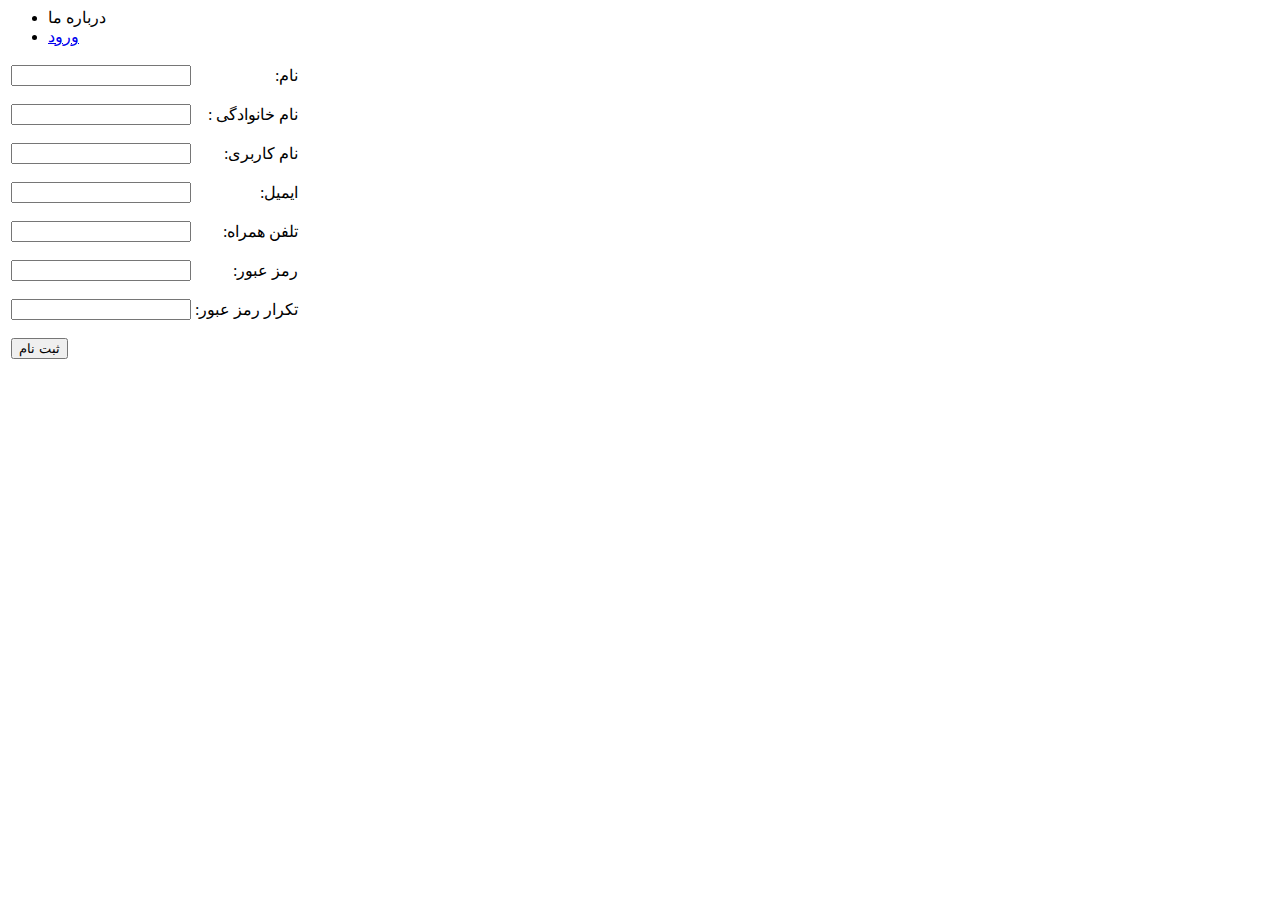
==== index.html @ 3fec50b6 "Add files via upload" ====
﻿<html>
	<head>
		<title>slider</title>
                <meta charset="utf-8">
		<link rel="stylesheet" type="text/css" href="css/style.css" />
                <link rel="stylesheet" type="text/css" href="css1.css" />
	</head>
	<body>
                <div class="top">
                  <ul>
                    <li><a>درباره ما</a></li>
                    <li><a href="loginpage.html">ورود</a></li>
                  </ul>
                </div>
                <div class="content">
                   <div>
                      <form method="post" action="signup.php">
                          <table class="input-fields">
                             <tr><td><input type="text" name="username"></td><td><span>نام:</span></td></tr>
                             <tr><td><input type="text" name="username"></td><td><span>نام خانوادگی :</span></td></tr>
                             <tr><td><input type="text" name="username"></td><td><span>نام کاربری:</span></td></tr>
                             <tr><td><input type="text" name="username"></td><td><span>ایمیل:</span></td></tr>
                             <tr><td><input type="text" name="username"></td><td><span>تلفن همراه:</span></td></tr>
                             <tr><td><input type="password" name="password"></td><td><span>رمز عبور:</span></td></tr>
                             <tr><td><input type="password" name="repassword"></td><td><span>تکرار رمز عبور:</span></td></tr>
                             <tr><td><input type="submit" value="ثبت نام"></td></tr>
                          </table>
                       </form>
                    </div>
                </div>		
	</body>
</html>
---- css1.css ----
input-fields{
   margin: 0 auto;
}
.input-fields td{
   padding-bottom: 15px;
}
.input-fields td span{
   float: right;
   direction:rtl;
}
.input-fields td input[type=text], .input-fields td input[type=password]{
   width: 180px;
}
.input-fields td a{
   float: right;
   margin-top: 3px;
}
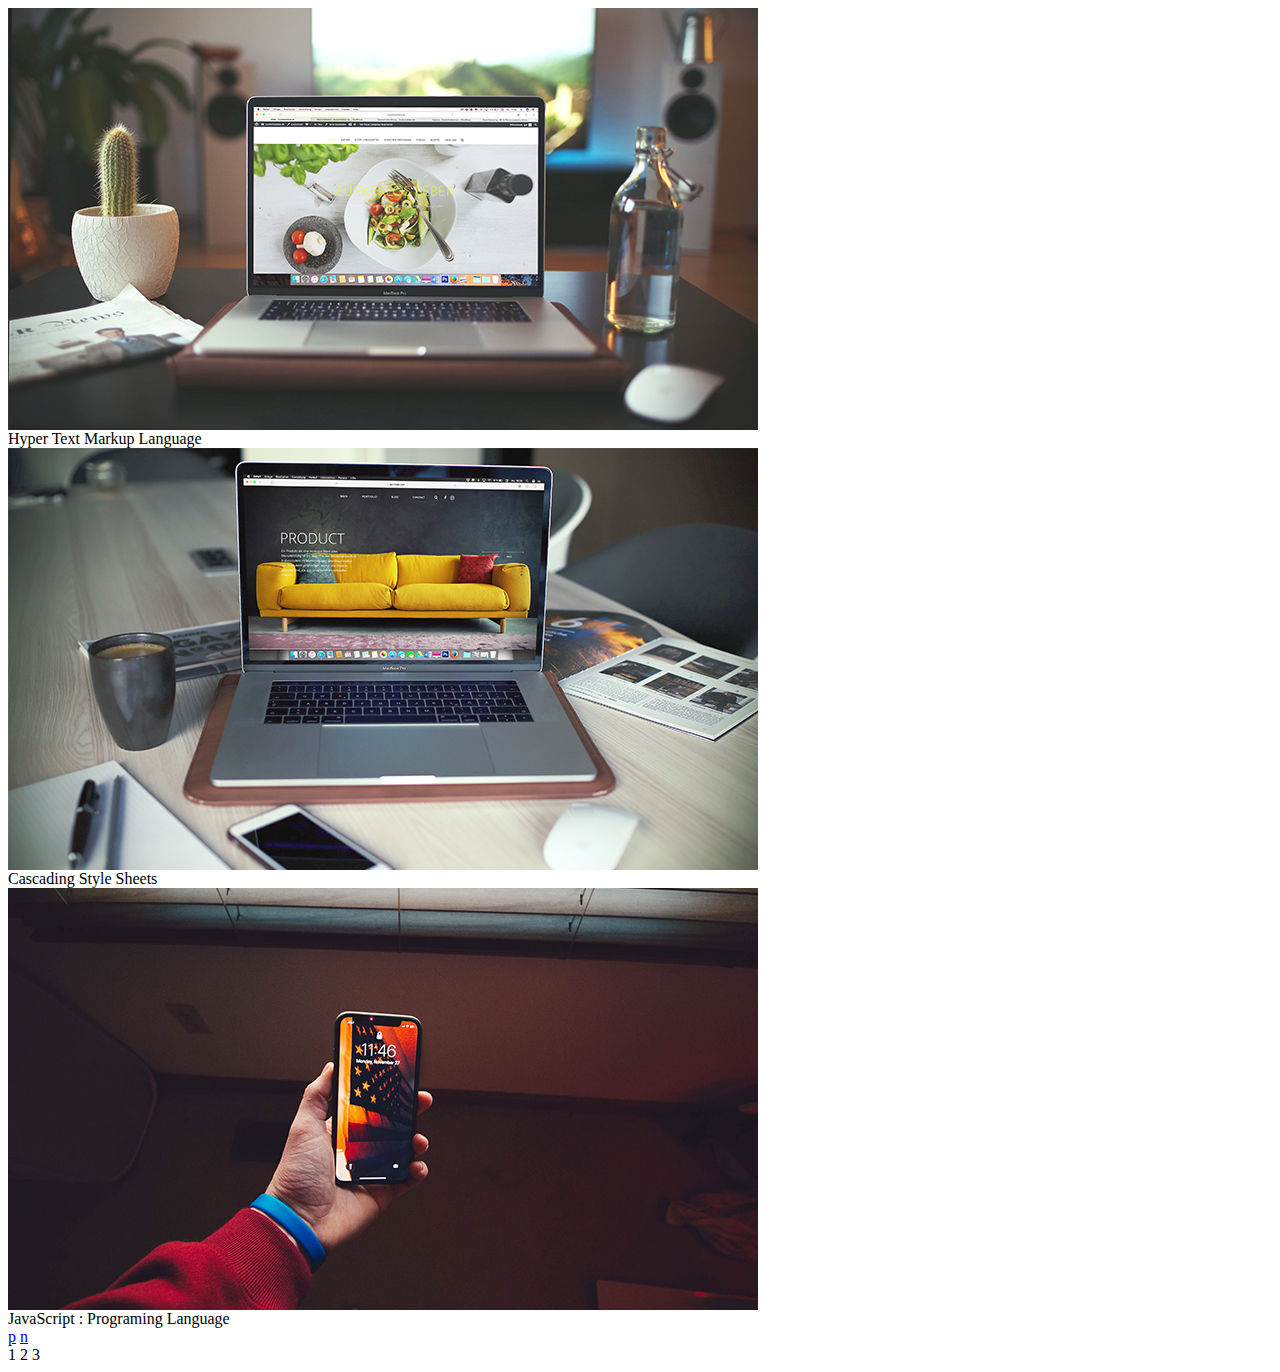
==== commit d0d3680d: "Add files via upload" ====
--- a/index.html
+++ b/index.html
@@ -1,32 +1,46 @@
 ﻿<html>
 	<head>
 		<title>slider</title>
-                <meta charset="utf-8">
 		<link rel="stylesheet" type="text/css" href="css/style.css" />
-                <link rel="stylesheet" type="text/css" href="css1.css" />
 	</head>
 	<body>
-                <div class="top">
-                  <ul>
-                    <li><a>درباره ما</a></li>
-                    <li><a href="loginpage.html">ورود</a></li>
-                  </ul>
-                </div>
-                <div class="content">
-                   <div>
-                      <form method="post" action="signup.php">
-                          <table class="input-fields">
-                             <tr><td><input type="text" name="username"></td><td><span>نام:</span></td></tr>
-                             <tr><td><input type="text" name="username"></td><td><span>نام خانوادگی :</span></td></tr>
-                             <tr><td><input type="text" name="username"></td><td><span>نام کاربری:</span></td></tr>
-                             <tr><td><input type="text" name="username"></td><td><span>ایمیل:</span></td></tr>
-                             <tr><td><input type="text" name="username"></td><td><span>تلفن همراه:</span></td></tr>
-                             <tr><td><input type="password" name="password"></td><td><span>رمز عبور:</span></td></tr>
-                             <tr><td><input type="password" name="repassword"></td><td><span>تکرار رمز عبور:</span></td></tr>
-                             <tr><td><input type="submit" value="ثبت نام"></td></tr>
-                          </table>
-                       </form>
-                    </div>
-                </div>		
+
+		<div id="slider">
+			<div class="slide active">
+				<img src="1.jpg" alt="img1" title="img1" />
+				<div class="text">Hyper Text Markup Language</div>
+			</div>
+
+			<div class="slide">
+				<img src="2.jpg" alt="img1" title="img1" />
+				<div class="text">Cascading Style Sheets</div>
+			</div>
+
+			<div class="slide">
+				<img src="4.jpg" alt="img1" title="img1" />
+				<div class="text"> JavaScript : Programing Language</div>
+			</div>
+			
+
+			<a href="#" class="prev">p</a>
+			<a href="#" class="next">n</a>
+		</div>
+
+		
+			<div id="dots">
+				<span class="active dot">1</span>
+				<span class="dot">2</span>
+				<span class="dot">3</span>
+			</div>
+
+
+
+
+
+
+
+
+
 	</body>
 </html>
+<script src="js/script.js"></script>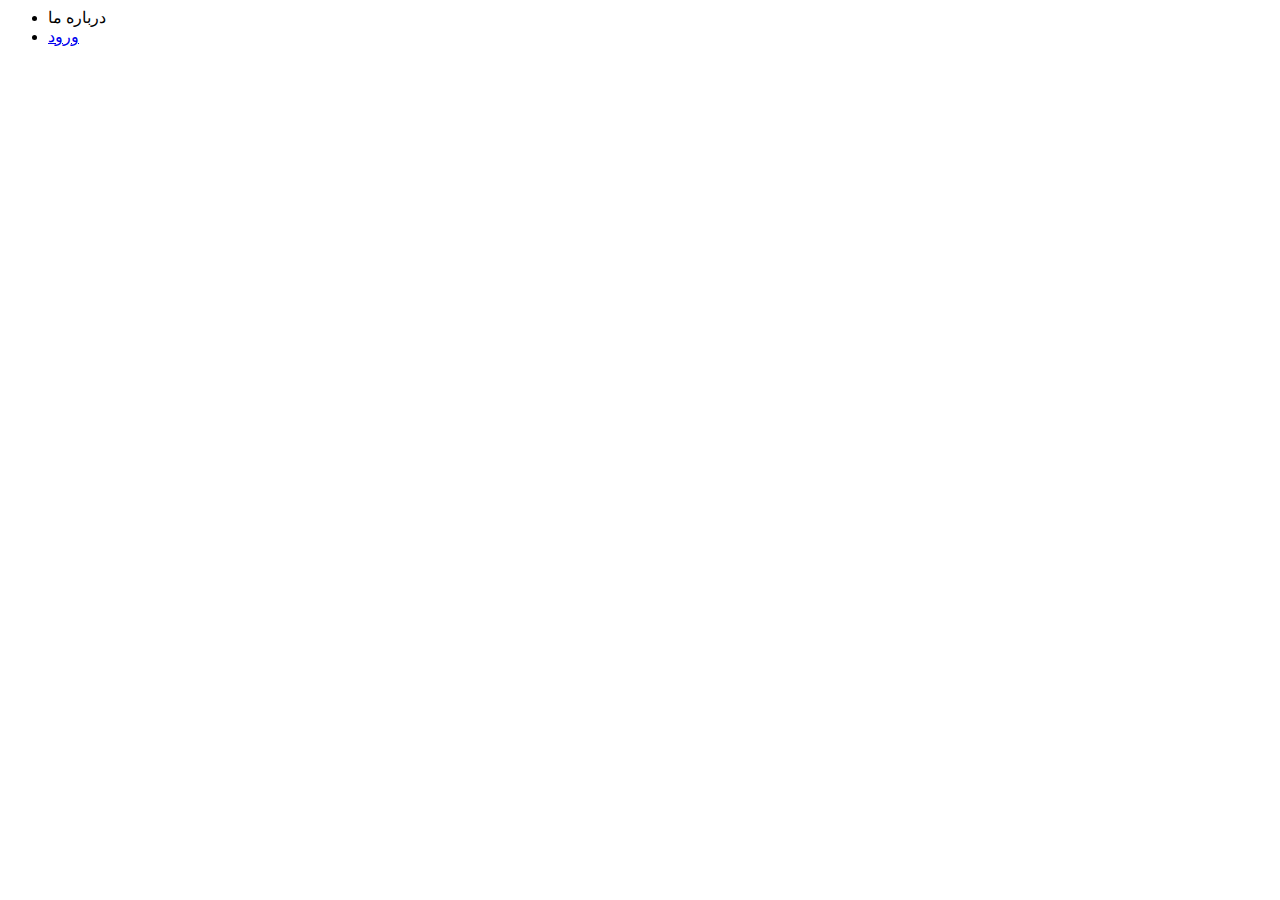
==== commit a32022d2: "Add files via upload" ====
--- a/index.html
+++ b/index.html
@@ -1,46 +1,14 @@
 ﻿<html>
-	<head>
-		<title>slider</title>
-		<link rel="stylesheet" type="text/css" href="css/style.css" />
-	</head>
-	<body>
-
-		<div id="slider">
-			<div class="slide active">
-				<img src="1.jpg" alt="img1" title="img1" />
-				<div class="text">Hyper Text Markup Language</div>
-			</div>
-
-			<div class="slide">
-				<img src="2.jpg" alt="img1" title="img1" />
-				<div class="text">Cascading Style Sheets</div>
-			</div>
-
-			<div class="slide">
-				<img src="4.jpg" alt="img1" title="img1" />
-				<div class="text"> JavaScript : Programing Language</div>
-			</div>
-			
-
-			<a href="#" class="prev">p</a>
-			<a href="#" class="next">n</a>
-		</div>
-
-		
-			<div id="dots">
-				<span class="active dot">1</span>
-				<span class="dot">2</span>
-				<span class="dot">3</span>
-			</div>
-
-
-
-
-
-
-
-
-
-	</body>
+  <head>
+    <title>ie_exam</title>
+    <meta charset="utf-8">
+    <link rel="stylesheet" type="text/css" href="css/style.css" />
+    <link rel="stylesheet" type="text/css" href="css1.css" />
+  </head>
+    <body>
+       <ul>
+         <li><a>درباره ما</a></li>
+         <li><a href="loginpage.html">ورود</a></li>
+        </ul>	
+    </body>
 </html>
-<script src="js/script.js"></script>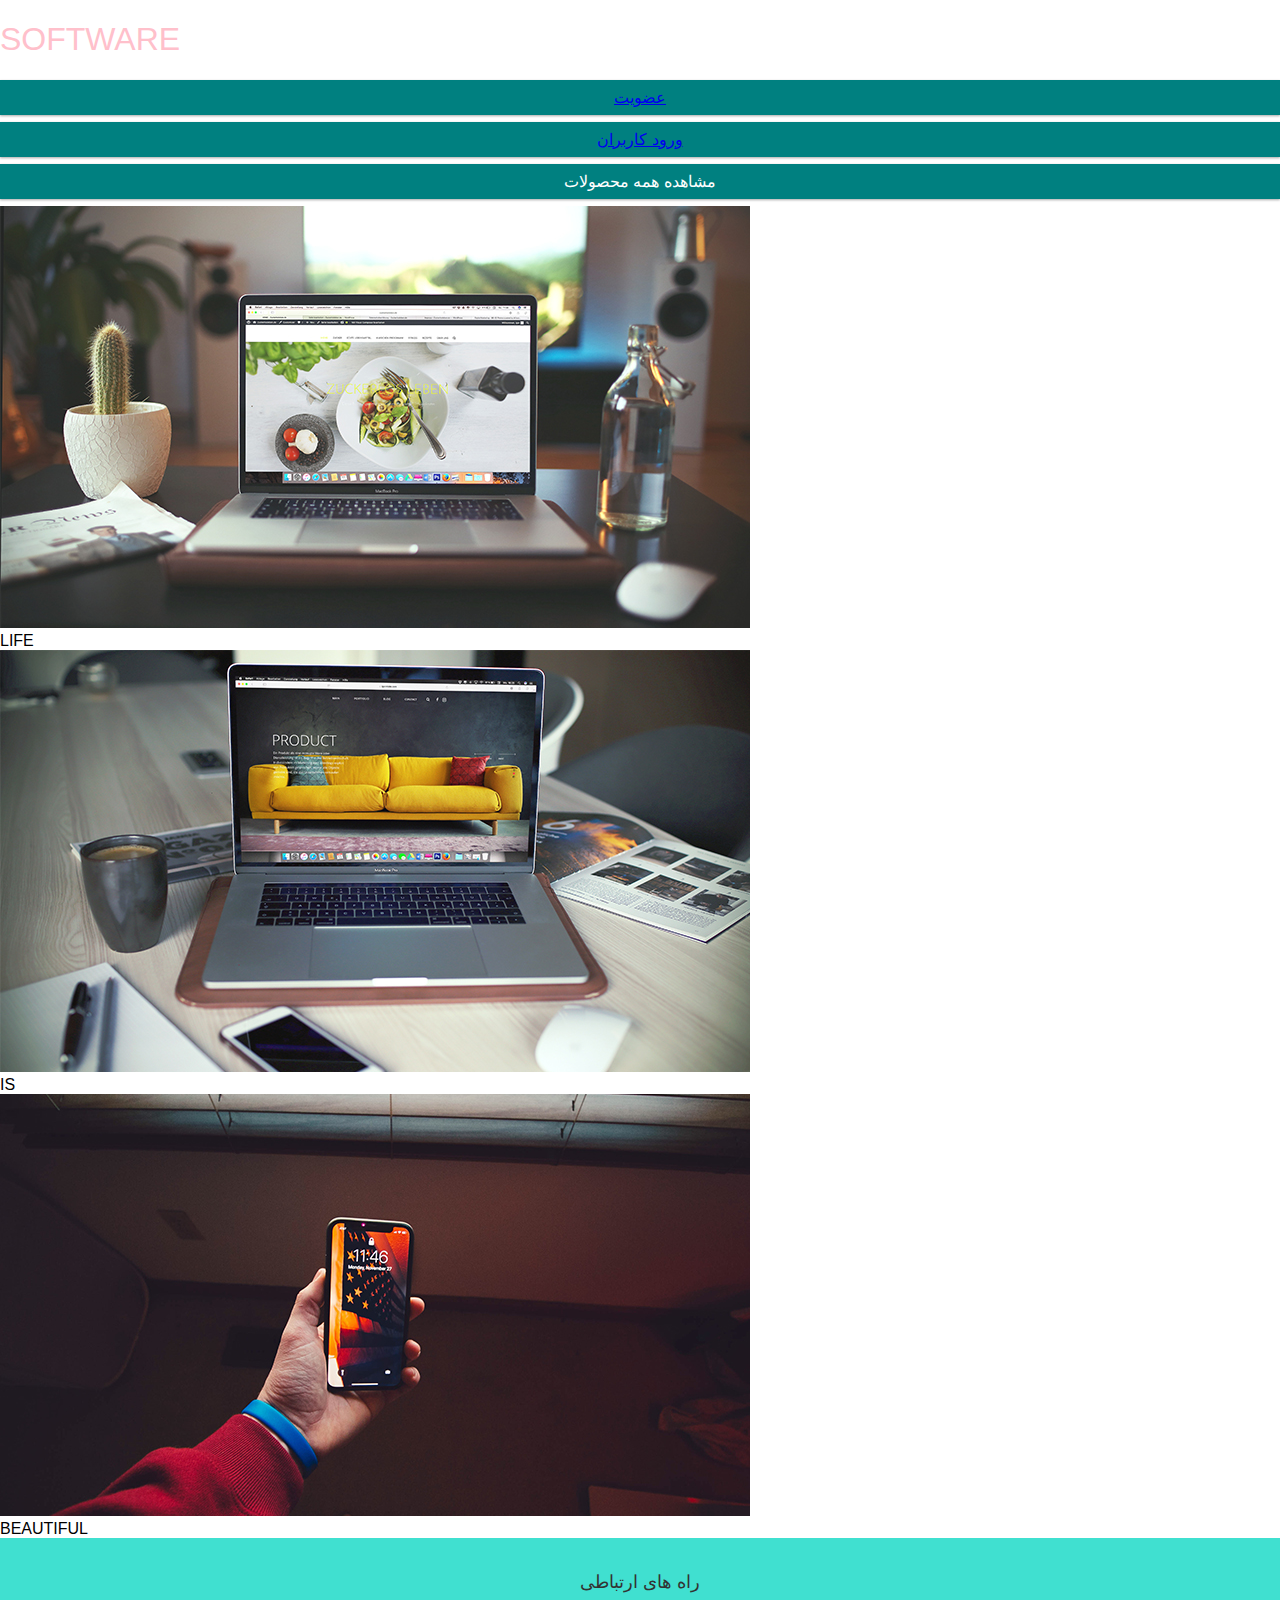
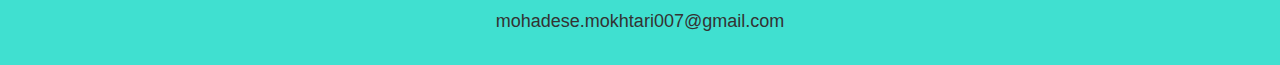
==== commit 723a6bf9: "Rename 4.HTML to index.html" ====
--- a/index.html
+++ b/index.html
@@ -1,14 +1,42 @@
-﻿<html>
-  <head>
-    <title>ie_exam</title>
-    <meta charset="utf-8">
-    <link rel="stylesheet" type="text/css" href="css/style.css" />
-    <link rel="stylesheet" type="text/css" href="css1.css" />
-  </head>
-    <body>
-       <ul>
-         <li><a>درباره ما</a></li>
-         <li><a href="loginpage.html">ورود</a></li>
-        </ul>	
-    </body>
+﻿<!DOCTYPE html>
+<html>
+ <head>
+  <title>ie_exam</title>
+  <link rel="stylesheet" type="text/css" href="CSS2.css">
+ </head>
+ <body>
+  <div class="header22">
+  <h1>software</h1>
+  </div>
+  <div class="row">
+    <div class="col1 col-s-3 menu">
+      <ul>
+        <li><a href="index0.html" id="cv_1_link" >عضویت</a></li>
+        <li><a href="loginpage1.html" id="cv_1_link" >ورود کاربران</a></li>
+        <li>مشاهده همه محصولات</li>
+      </ul>
+     </div>
+  
+  </div>
+ 
+  <div id="slider">
+    <div class="slide active">
+	<img src="1.jpg" alt="img1" title="img1" />
+	   <div class="text">LIFE</div>
+    </div>
+
+    <div class="slide">
+	<img src="2.jpg" alt="img1" title="img1" />
+	<div class="text">IS</div>
+    </div>
+    <div class="slide">
+	<img src="4.jpg" alt="img1" title="img1" />
+	<div class="text"> BEAUTIFUL</div>
+    </div>
+  </div>
+   <div class="footer">
+    <p>راه های ارتباطی</p>
+    <p>mohadese.mokhtari007@gmail.com</p>
+   </div>
+  </body>
 </html>
--- a/CSS2.css
+++ b/CSS2.css
@@ -0,0 +1,174 @@
+﻿body {
+  font-family: Arial, Helvetica, sans-serif;background-color: #FFF;
+  margin: 0 auto;
+}
+* {
+  box-sizing: border-box;
+}
+
+
+.header {
+  grid-area: header; background-color: #F00;  text-align: center; }
+.grid-container {
+  display: grid;
+  grid-template-areas: 
+    'header header header header header header' 
+    'left middle middle middle middle right' 
+    'footer footer footer footer footer footer';
+} 
+.left,middle,right {
+  padding: 10px;
+  height: 300px;
+}
+
+.middle {
+  grid-area: middle;
+  text-align: center;
+}
+
+.footer {
+  grid-area: footer;
+  background-color: #F00;
+  padding: 10px;
+  text-align: center;
+}
+.th,td{   border:5px  solid  red;
+    
+  }
+ 
+.table{ border-collapse:collapse;width:100%;text-align:center;} 
+
+
+ 
+
+h1 {
+  color: #ffc0cb ;
+  font-family: 'Oswald', sans-serif;
+  font-size: 32px;
+  font-weight: 300;
+  text-transform: uppercase;
+}
+ 
+
+h2 {
+  color: #333;
+  font-family: 'Varela Round', sans-serif;
+  font-size: 26px;
+  font-weight: 100;
+  margin: 0 auto 20px auto;
+}
+ 
+
+h3 {
+  color: #466995;
+  font-family: 'Oswald', sans-serif;
+  font-size: 18px;
+  text-align: center;
+  font-weight: 700;
+  text-transform: uppercase;
+  padding: 30px;
+}
+ 
+
+h4 {
+  color: #466995;
+  font-family: 'Oswald', sans-serif;
+  font-size: 18px;
+  font-weight: 300;
+  letter-spacing: 2px;
+  text-align: center;
+  text-transform: uppercase
+}
+ 
+
+p {
+  color: #333;
+  font-family: 'Varela Round', sans-serif;
+  font-size: 18px;
+}
+
+footer {
+  background-color: #DBE9EE;
+  text-align: center;
+}
+      
+
+.welcome {
+  background-color: #DBE9EE;
+  padding: 40px;
+  text-align: center;
+  width: 100%;
+}      
+.topnav {
+  overflow: hidden;
+  background-color: #333;
+}
+.topnav a {
+  float: left;
+  display: block;
+  color: #f2f2f2;
+  text-align: center;
+  padding: 14px 16px;
+  text-decoration: none;
+}
+.topnav a:hover {
+  background-color: #ddd;
+  color: black;
+}
+}
+.header22 {
+  background-color: #40E0D0;
+  color: #ffffff;
+  padding: 15px;
+  text-align:center;
+}
+
+.menu ul {
+  list-style-type: none;
+  margin: 0;
+  padding: 0;
+  text-align:center;
+}
+.menu li {
+  padding: 8px;
+  margin-bottom: 7px;
+  background-color: #008080;
+  color: #ffffff;
+  box-shadow: 0 1px 3px rgba(0,0,0,0.12), 0 1px 2px rgba(0,0,0,0.24);
+  text-align:center;
+}
+
+.menu li:hover {
+  background-color: #40E0D0;
+}
+
+.aside {
+  background-color: #40E0D0;
+  padding: 15px;
+  color: #ffffff;
+  text-align: center;
+  font-size: 14px;
+  box-shadow: 0 1px 3px rgba(0,0,0,0.12), 0 1px 2px rgba(0,0,0,0.24);
+}
+
+.footer {
+  background-color: #40E0D0;
+  color: #ffffff;
+  text-align: center;
+  font-size: 12px;
+  padding: 15px;
+}
+
+
+
+
+
+
+
+
+
+
+
+
+
+
